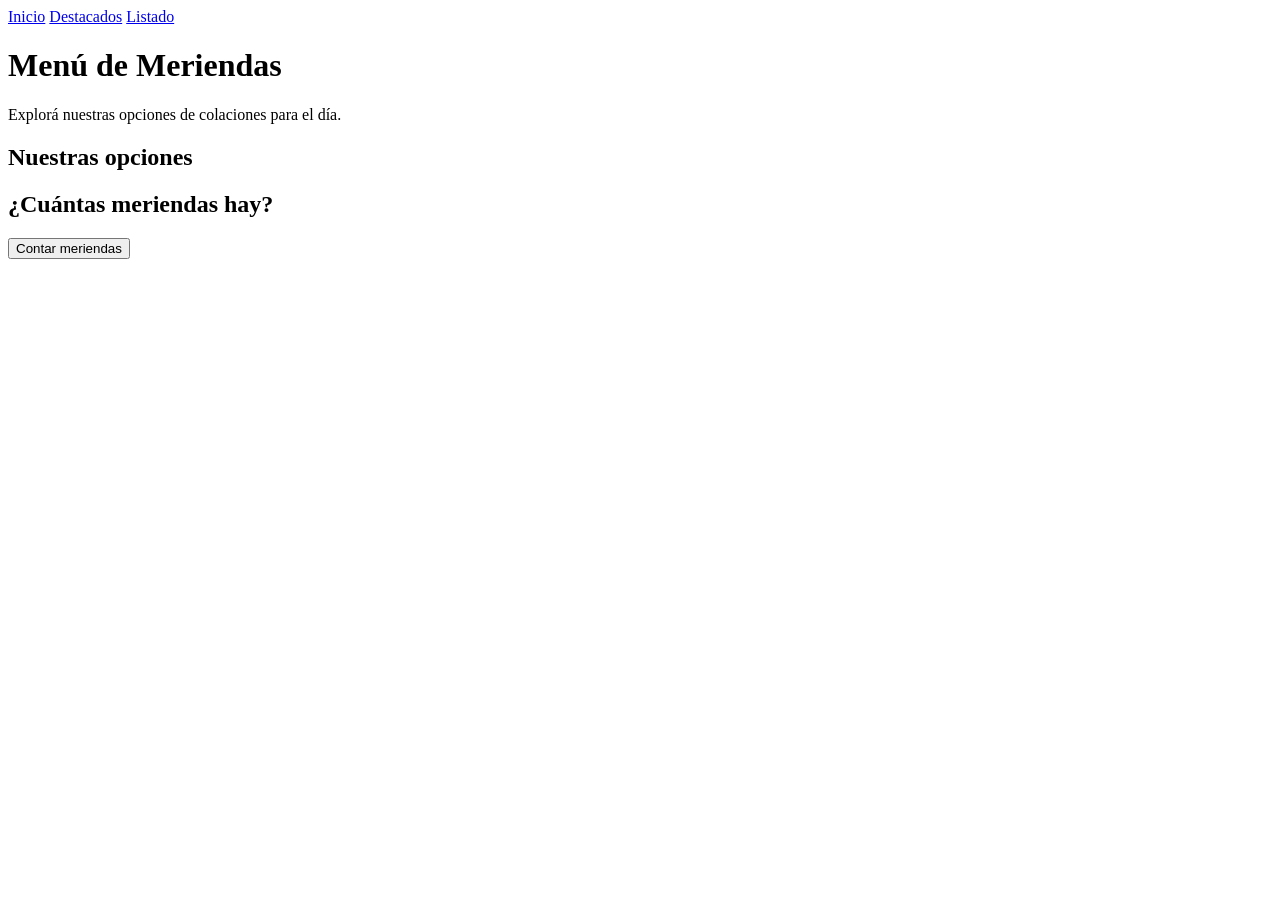
==== index.html @ 1f6894ff "Esqueleto de index.html" ====
<!DOCTYPE html>
<html lang="es">
<head>
  <meta charset="UTF-8" />
  <meta name="viewport" content="width=device-width, initial-scale=1.0" />
  <title>Menú de Meriendas</title>
</head>
<body>

  <!-- Navegación entre páginas -->
  <nav>
    <a href="index.html">Inicio</a>
    <a href="destacados.html">Destacados</a>
    <a href="listado.html">Listado</a>
  </nav>

  <main>

    <!-- Encabezado -->
    <header>
      <h1>Menú de Meriendas</h1>
      <p>Explorá nuestras opciones de colaciones para el día.</p>
    </header>

    <!-- Tarjetas generadas con JS -->
    <section>
      <h2>Nuestras opciones</h2>
      <div id="snacks-grid"></div>
    </section>

    <!-- Botón que muestra el total de meriendas -->
    <section>
      <h2>¿Cuántas meriendas hay?</h2>
      <button id="btn-contar">Contar meriendas</button>
      <p id="resultado-contador"></p>
    </section>

  </main>
  
</body>
</html>
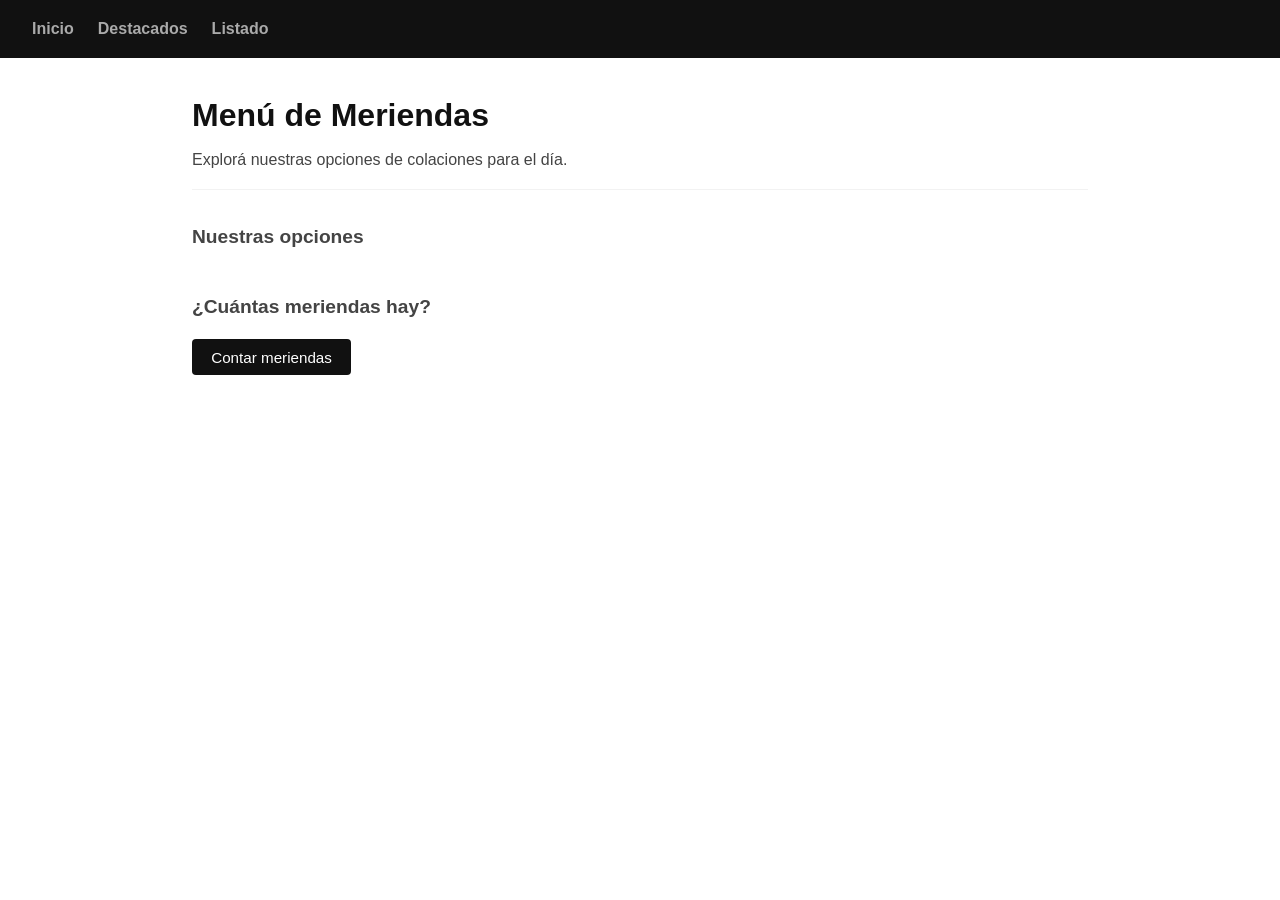
==== commit 24657fe9: "styles.css añadido a los archivos html" ====
--- a/index.html
+++ b/index.html
@@ -4,6 +4,7 @@
   <meta charset="UTF-8" />
   <meta name="viewport" content="width=device-width, initial-scale=1.0" />
   <title>Menú de Meriendas</title>
+  <link rel="stylesheet" href="styles.css" />
 </head>
 <body>
 
@@ -36,6 +37,7 @@
     </section>
 
   </main>
-  
+
+
 </body>
 </html>
--- a/styles.css
+++ b/styles.css
@@ -0,0 +1,151 @@
+/* Variables de color */
+:root {
+  --blanco: #ffffff;
+  --gris-claro: #f2f2f2;
+  --gris-medio: #aaaaaa;
+  --gris-oscuro: #444444;
+  --negro: #111111;
+}
+
+/* Reset básico */
+* {
+  box-sizing: border-box;
+  margin: 0;
+  padding: 0;
+}
+
+body {
+  font-family: sans-serif;
+  background-color: var(--blanco);
+  color: var(--negro);
+  line-height: 1.6;
+}
+
+/* Navegación */
+nav {
+  background-color: var(--negro);
+  padding: 1rem 2rem;
+  display: flex;
+  gap: 1.5rem;
+}
+
+nav a {
+  color: var(--gris-medio);
+  text-decoration: none;
+  font-weight: bold;
+}
+
+nav a:hover {
+  color: var(--blanco);
+}
+
+/* Contenido principal */
+main {
+  max-width: 960px;
+  margin: 2rem auto;
+  padding: 0 2rem;
+}
+
+/* Encabezado */
+header {
+  margin-bottom: 2rem;
+  border-bottom: 1px solid var(--gris-claro);
+  padding-bottom: 1rem;
+}
+
+header h1 {
+  font-size: 2rem;
+  margin-bottom: 0.4rem;
+}
+
+header p {
+  color: var(--gris-oscuro);
+}
+
+/* Secciones */
+section {
+  margin-bottom: 2.5rem;
+}
+
+section h2 {
+  font-size: 1.2rem;
+  margin-bottom: 1rem;
+  color: var(--gris-oscuro);
+}
+
+/* Grilla de tarjetas */
+.grid {
+  display: grid;
+  grid-template-columns: repeat(auto-fill, minmax(180px, 1fr));
+  gap: 1rem;
+}
+
+/* Tarjeta */
+.tarjeta {
+  background-color: var(--gris-claro);
+  border: 1px solid var(--gris-medio);
+  border-radius: 6px;
+  padding: 1.25rem;
+  cursor: pointer;
+}
+
+.tarjeta:hover {
+  background-color: var(--gris-medio);
+}
+
+/* Tarjeta seleccionada */
+.tarjeta.seleccionada {
+  background-color: var(--negro);
+  color: var(--blanco);
+  border-color: var(--negro);
+}
+
+/* Botones */
+button {
+  background-color: var(--negro);
+  color: var(--blanco);
+  border: none;
+  padding: 0.6rem 1.2rem;
+  border-radius: 4px;
+  cursor: pointer;
+  font-size: 0.95rem;
+  margin-right: 0.5rem;
+}
+
+button:hover {
+  background-color: var(--gris-oscuro);
+}
+
+/* Botón de filtro activo */
+button.activo {
+  background-color: var(--gris-oscuro);
+  outline: 2px solid var(--negro);
+}
+
+/* Texto de resultado / contador */
+#resultado-contador,
+#contador-seleccion {
+  margin-top: 0.75rem;
+  color: var(--gris-oscuro);
+  font-size: 0.95rem;
+}
+
+/* Enlace volver */
+a.volver {
+  display: inline-block;
+  margin-top: 2rem;
+  color: var(--gris-oscuro);
+  text-decoration: none;
+  font-size: 0.9rem;
+}
+
+a.volver:hover {
+  color: var(--negro);
+}
+
+/* Filtros */
+#filtros {
+  display: flex;
+  gap: 0.5rem;
+  margin-bottom: 1.5rem;
+}
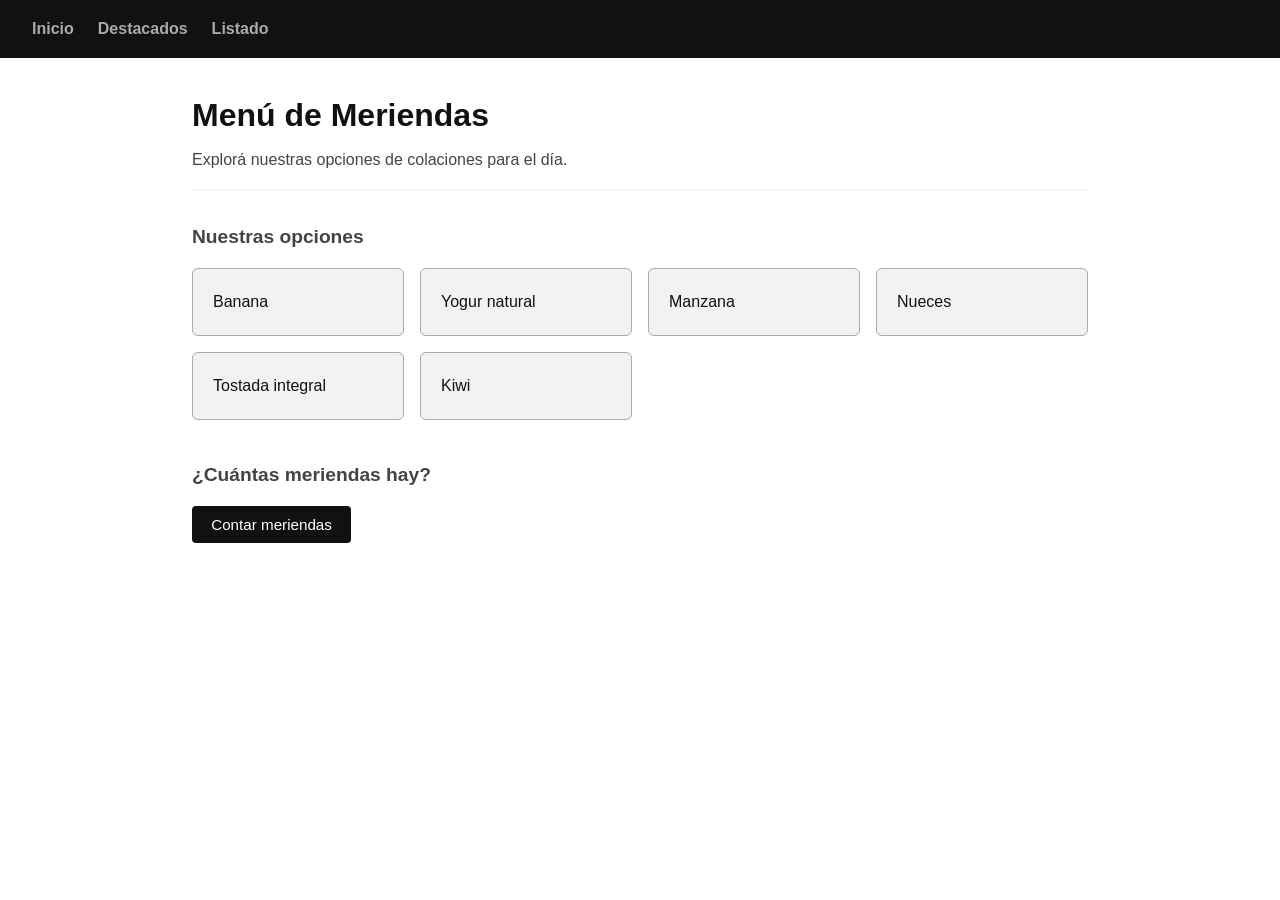
==== commit a4649df5: "Javascript añadido a index.html" ====
--- a/index.html
+++ b/index.html
@@ -38,6 +38,51 @@
 
   </main>
 
+  <script>
+    // Arreglo de meriendas
+    const meriendas = [
+      "Banana",
+      "Yogur natural",
+      "Manzana",
+      "Nueces",
+      "Tostada integral",
+      "Kiwi",
+    ];
+
+    // Genera una tarjeta por cada merienda y la agrega al DOM
+    function renderizarMeriendas() {
+      const grid = document.getElementById("snacks-grid");
+      grid.className = "grid";
+
+      meriendas.map(function(merienda) {
+        const div = document.createElement("div");
+        div.className = "tarjeta";
+        div.innerHTML = "<p>" + merienda + "</p>";
+        return div;
+      }).forEach(function(tarjeta) {
+        grid.appendChild(tarjeta);
+      });
+    }
+
+    // Muestra en el DOM cuántos elementos tiene el arreglo
+    function configurarContador() {
+      const boton = document.getElementById("btn-contar");
+      const resultado = document.getElementById("resultado-contador");
+
+      boton.addEventListener("click", function() {
+        const cantidad = meriendas.length;
+
+        if (cantidad === 1) {
+          resultado.textContent = "Hay 1 merienda disponible.";
+        } else {
+          resultado.textContent = "Hay " + cantidad + " meriendas disponibles.";
+        }
+      });
+    }
+
+    renderizarMeriendas();
+    configurarContador();
+  </script>
 
 </body>
 </html>
